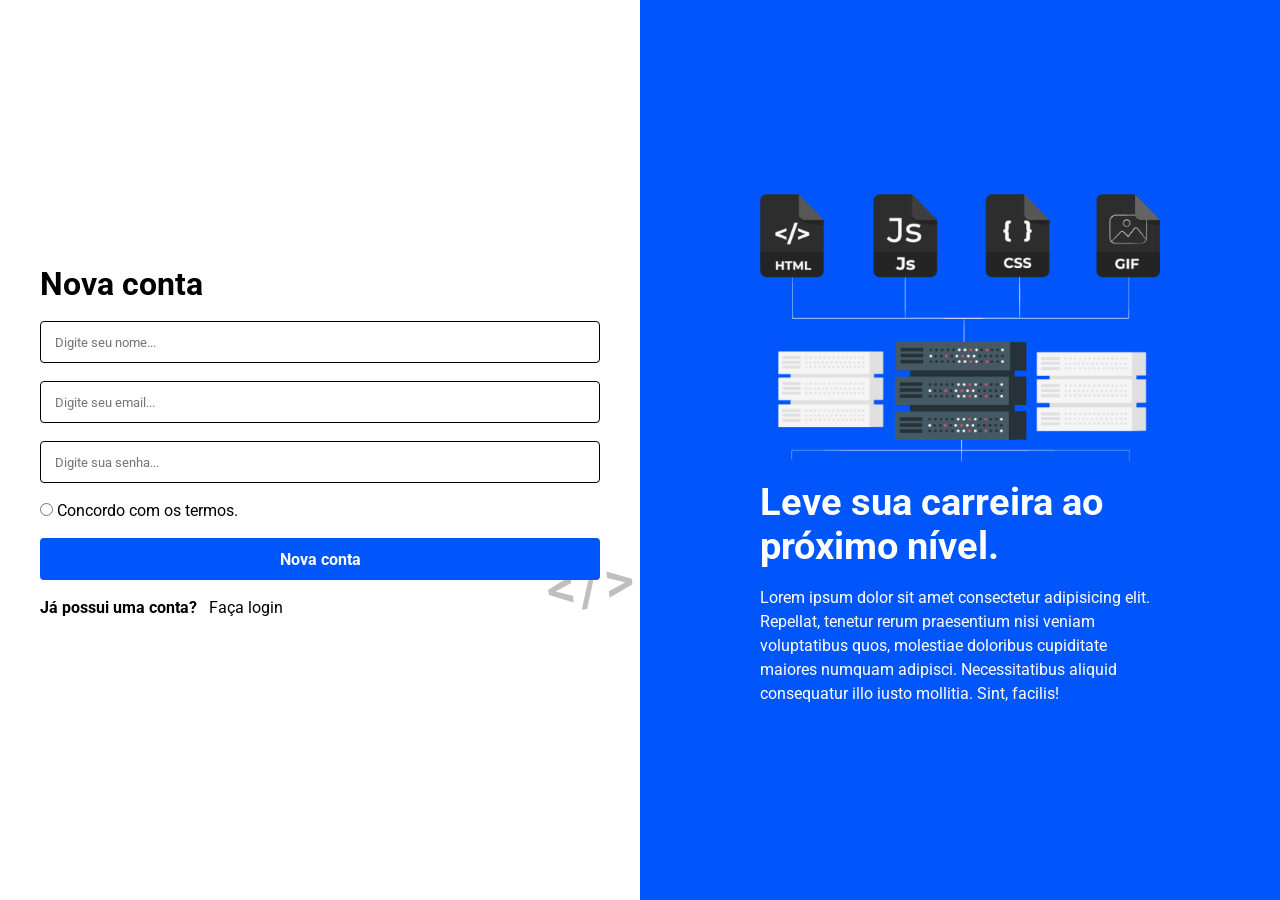
==== signup.html @ 9b9b6417 "Adição de página de cadastro" ====
<!DOCTYPE html>
<html lang="pt-br">
<head>
  <!--
  Arquivo inicial desafio Pagina Login e Cadastro com (HTML e CSS)
  > www.devmentor.com.br
-->
  <meta charset="UTF-8">
  <meta http-equiv="X-UA-Compatible" content="IE=edge">
  <meta name="viewport" content="width=device-width, initial-scale=1.0">

  <!-- Fonte Roboto -->
  <link rel="preconnect" href="https://fonts.googleapis.com">
  <link rel="preconnect" href="https://fonts.gstatic.com" crossorigin>
  <link href="https://fonts.googleapis.com/css2?family=Roboto:wght@400;500;700&display=swap" rel="stylesheet">

  <title>Cadastro - Dev Mentor BR</title>
  <!-- CSS -->
  <link rel="stylesheet" href="style.css">
</head>
<body>

  <main class="container">

    <section class="left">
      <h1>Nova conta</h1>

      <form class="form">
        <input class="input" type="text" placeholder="Digite seu nome..."/>

        <input class="input" type="email" placeholder="Digite seu email..."/>
  
        <input class="input" type="password" placeholder="Digite sua senha..."/>
        
        <div class="area">
            <input type="radio" name="termos" id="termos" class="termos" />
            <span>Concordo com os termos.</span>
        </div>

        <button class="button" type="submit">Nova conta</button>
        </form>

        <div class="area">
          <span class="link">Já possui uma conta? <a href="index.html">Faça login</a> </span>
        </div>

    </section>

    <section class="right">
      <img class="info-img" src="assets/info.png" alt="Informações do projeto"/>

      <h2 class="subtitle">Leve sua carreira ao próximo nível.</h2>
      <p class="description">
        Lorem ipsum dolor sit amet consectetur adipisicing elit. Repellat, tenetur rerum praesentium nisi veniam voluptatibus quos, molestiae doloribus cupiditate maiores numquam adipisci. Necessitatibus aliquid consequatur illo iusto mollitia. Sint, facilis!
      </p>
    </section>

  </main>
  
</body>
</html>
---- style.css ----
/* ===== RESET GLOBAL ===== */
/* Remove padrões do navegador */
* {
  margin: 0;
  padding: 0;
  border: 0;
  box-sizing: border-box; /* Facilita controle de largura */
  font-family: 'Roboto', sans-serif; /* Fonte do projeto */
}

  body{
    background-color: #FFF;
    width: 100%;
  }

/* ===== CONTAINER ===== */
/* Centraliza e limita largura do conteúdo */
.container{
  display: flex;
  flex-direction: row;
  align-items: center;
  justify-content: center;
  margin: 0 auto;
}

.left{
  flex: 1;
  display: flex;
  flex-direction: column;
  justify-content: center;
  align-items: center;
  padding: 0 24px;
}

.left h1{
  width: 100%;
  max-width: 560px;
  margin-bottom: 18px;
  font-size: 32px;
}

.form{
  position: relative;
  display: flex;
  flex-direction: column;
  width: 100%;
  max-width: 560px;
  z-index: 9;
}

.input{
  border: 1px solid #000;
  border-radius: 4px;
  margin-bottom: 18px;
  min-width: 100%;
  padding: 0 14px;
}

.form input[type=text], .form input[type=email], .form input[type=password]{
  height: 42px;
}

.button{
  background-color: #0056fb;
  height: 42px;
  border-radius: 4px;
  color: #FFF;
  font-size: 16px;
  font-weight: bold;
  width: 100%;
  max-width: 560px;
  cursor: pointer;
  margin-bottom: 18px;
  transition: background-color 0.5s linear;
  z-index: 2;
}

.button:hover{
  background-color: #008afb;
}

.area{
  width: 100%;
  max-width: 560px;
  margin-bottom: 18px;
}

.link{
  align-self: flex-start;
  font-weight: bold;
}

.link a{
  text-decoration: none;
  color: #000;
  font-weight: normal;
  margin-left: 8px;
}

.right{
  flex: 1;
  background-color: #0056fb;
  height: 100vh;
  display: flex;
  flex-direction: column;
  align-items: center;
  justify-content: center;
  padding: 0 24px;
}

.info-img{
  width: 100%;
  max-width: 400px;
  height: auto;
  margin-bottom: 18px;
}

.subtitle{
  max-width: 400px;
  font-size: 38px;
  color: #FFF;
  margin-bottom: 18px;
}

.description{
  max-width: 400px;
  line-height: 150%;
  color: #FFF;
}

.form::before{
  content: '';
  position: absolute;
  background-image: url('assets/code.svg');
  background-size: 90px;
  background-repeat: no-repeat;
  z-index: 1;
  width: 90px;
  height: 90px;
  opacity: 0.3;
  bottom: -50px;
  right: -35px;
}

@media (max-width: 700px){
  .container{
    flex-direction: column;
    min-height: 100vh;
  }

  .left{
    width: 85%;
    padding: 24px 0;
  }

  .left h1{
    margin-bottom: 18px;
  }

  .right{
    padding: 32px 0;
    width: 100%;
    height: 100%;
  }

  .form::before{
    background-size: 80px;
    width: 82px;
    height: 82px;
    bottom: -46px;
    right: -30px;
  }
}

  @media (max-width: 500px) {
    .info-img{
      width: 84%;
    }

    .subtitle{
      margin-bottom: 18px;
      font-size: 32px;
      max-width: 400px;
      padding: 0 14px;
      text-align: center;
    }

    .description{
      max-width: 400px;
      padding: 0 14px;
    }
  }
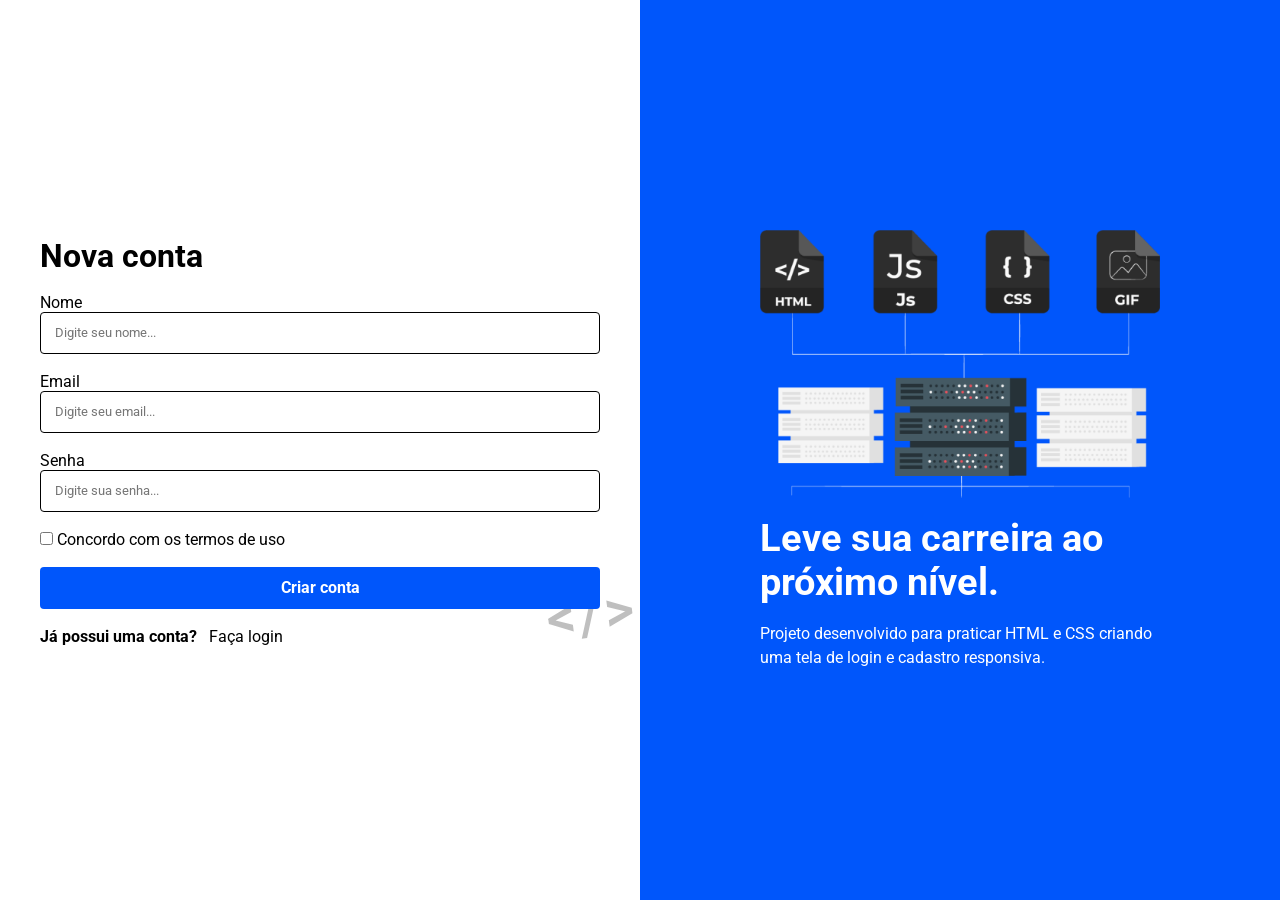
==== commit 634f6113: "Ajustes no index e signup" ====
--- a/signup.html
+++ b/signup.html
@@ -1,61 +1,130 @@
 <!DOCTYPE html>
 <html lang="pt-br">
+
 <head>
-  <!--
-  Arquivo inicial desafio Pagina Login e Cadastro com (HTML e CSS)
-  > www.devmentor.com.br
--->
+
+  <!-- Configurações básicas -->
   <meta charset="UTF-8">
-  <meta http-equiv="X-UA-Compatible" content="IE=edge">
   <meta name="viewport" content="width=device-width, initial-scale=1.0">
 
   <!-- Fonte Roboto -->
   <link rel="preconnect" href="https://fonts.googleapis.com">
   <link rel="preconnect" href="https://fonts.gstatic.com" crossorigin>
+
   <link href="https://fonts.googleapis.com/css2?family=Roboto:wght@400;500;700&display=swap" rel="stylesheet">
 
-  <title>Cadastro - Dev Mentor BR</title>
   <!-- CSS -->
   <link rel="stylesheet" href="style.css">
+
+  <title>Cadastro - Dev Mentor BR</title>
+
 </head>
+
 <body>
 
-  <main class="container">
+<!-- CONTAINER PRINCIPAL -->
+<main class="container">
 
-    <section class="left">
-      <h1>Nova conta</h1>
+<!-- LADO ESQUERDO -->
+<section class="left">
 
-      <form class="form">
-        <input class="input" type="text" placeholder="Digite seu nome..."/>
+<h1>Nova conta</h1>
 
-        <input class="input" type="email" placeholder="Digite seu email..."/>
-  
-        <input class="input" type="password" placeholder="Digite sua senha..."/>
-        
-        <div class="area">
-            <input type="radio" name="termos" id="termos" class="termos" />
-            <span>Concordo com os termos.</span>
-        </div>
+<!-- FORMULÁRIO DE CADASTRO -->
+<form class="form" action="#" method="POST">
 
-        <button class="button" type="submit">Nova conta</button>
-        </form>
+<!-- CAMPO NOME -->
+<label for="name">Nome</label>
 
-        <div class="area">
-          <span class="link">Já possui uma conta? <a href="index.html">Faça login</a> </span>
-        </div>
+<input
+id="name"
+class="input"
+type="text"
+placeholder="Digite seu nome..."
+required
+>
 
-    </section>
+<!-- CAMPO EMAIL -->
+<label for="email">Email</label>
 
-    <section class="right">
-      <img class="info-img" src="assets/info.png" alt="Informações do projeto"/>
+<input
+id="email"
+class="input"
+type="email"
+placeholder="Digite seu email..."
+required
+>
 
-      <h2 class="subtitle">Leve sua carreira ao próximo nível.</h2>
-      <p class="description">
-        Lorem ipsum dolor sit amet consectetur adipisicing elit. Repellat, tenetur rerum praesentium nisi veniam voluptatibus quos, molestiae doloribus cupiditate maiores numquam adipisci. Necessitatibus aliquid consequatur illo iusto mollitia. Sint, facilis!
-      </p>
-    </section>
+<!-- CAMPO SENHA -->
+<label for="password">Senha</label>
 
-  </main>
-  
+<input
+id="password"
+class="input"
+type="password"
+placeholder="Digite sua senha..."
+required
+>
+
+<!-- TERMOS -->
+<div class="area">
+
+<input
+type="checkbox"
+id="termos"
+required
+>
+
+<label for="termos">
+Concordo com os termos de uso
+</label>
+
+</div>
+
+<!-- BOTÃO -->
+<button class="button" type="submit">
+Criar conta
+</button>
+
+</form>
+
+<!-- LINK PARA LOGIN -->
+<div class="area">
+
+<span class="link">
+Já possui uma conta?
+
+<a href="index.html">
+Faça login
+</a>
+
+</span>
+
+</div>
+
+</section>
+
+<!-- LADO DIREITO (INFORMATIVO) -->
+<section class="right">
+
+<img
+class="info-img"
+src="assets/info.png"
+alt="Informações do projeto"
+>
+
+<h2 class="subtitle">
+Leve sua carreira ao próximo nível.
+</h2>
+
+<p class="description">
+Projeto desenvolvido para praticar HTML e CSS criando
+uma tela de login e cadastro responsiva.
+</p>
+
+</section>
+
+</main>
+
 </body>
 </html>
